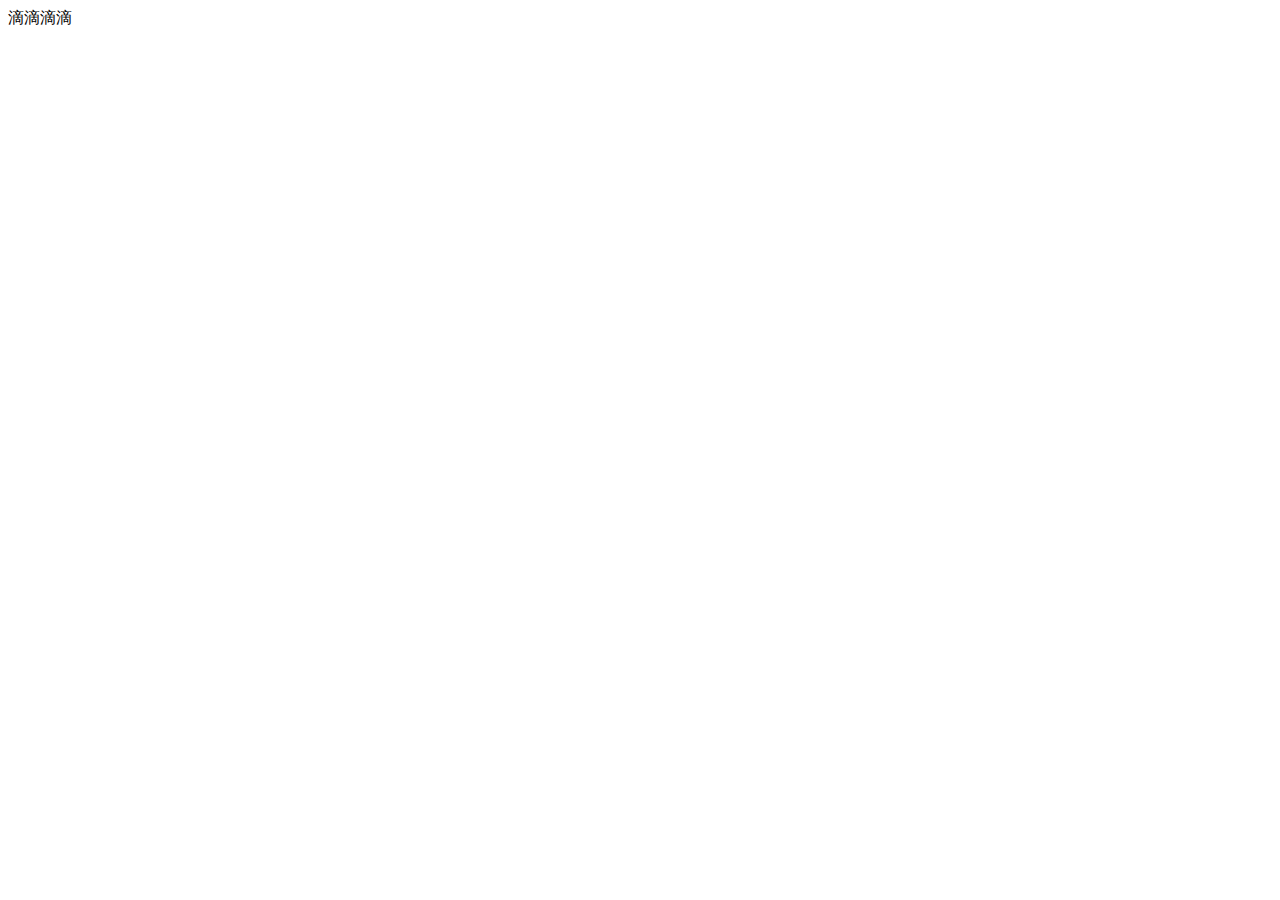
==== public/back/index.html @ b9373a1e "初始化提交——访问测试" ====
<!DOCTYPE html>
<html lang="en">
<head>
    <meta charset="UTF-8">
    <meta name="viewport" content="width=device-width, initial-scale=1.0">
    <meta http-equiv="X-UA-Compatible" content="ie=edge">
    <title>Document</title>
</head>
<body>
    
    滴滴滴滴

</body>
</html>
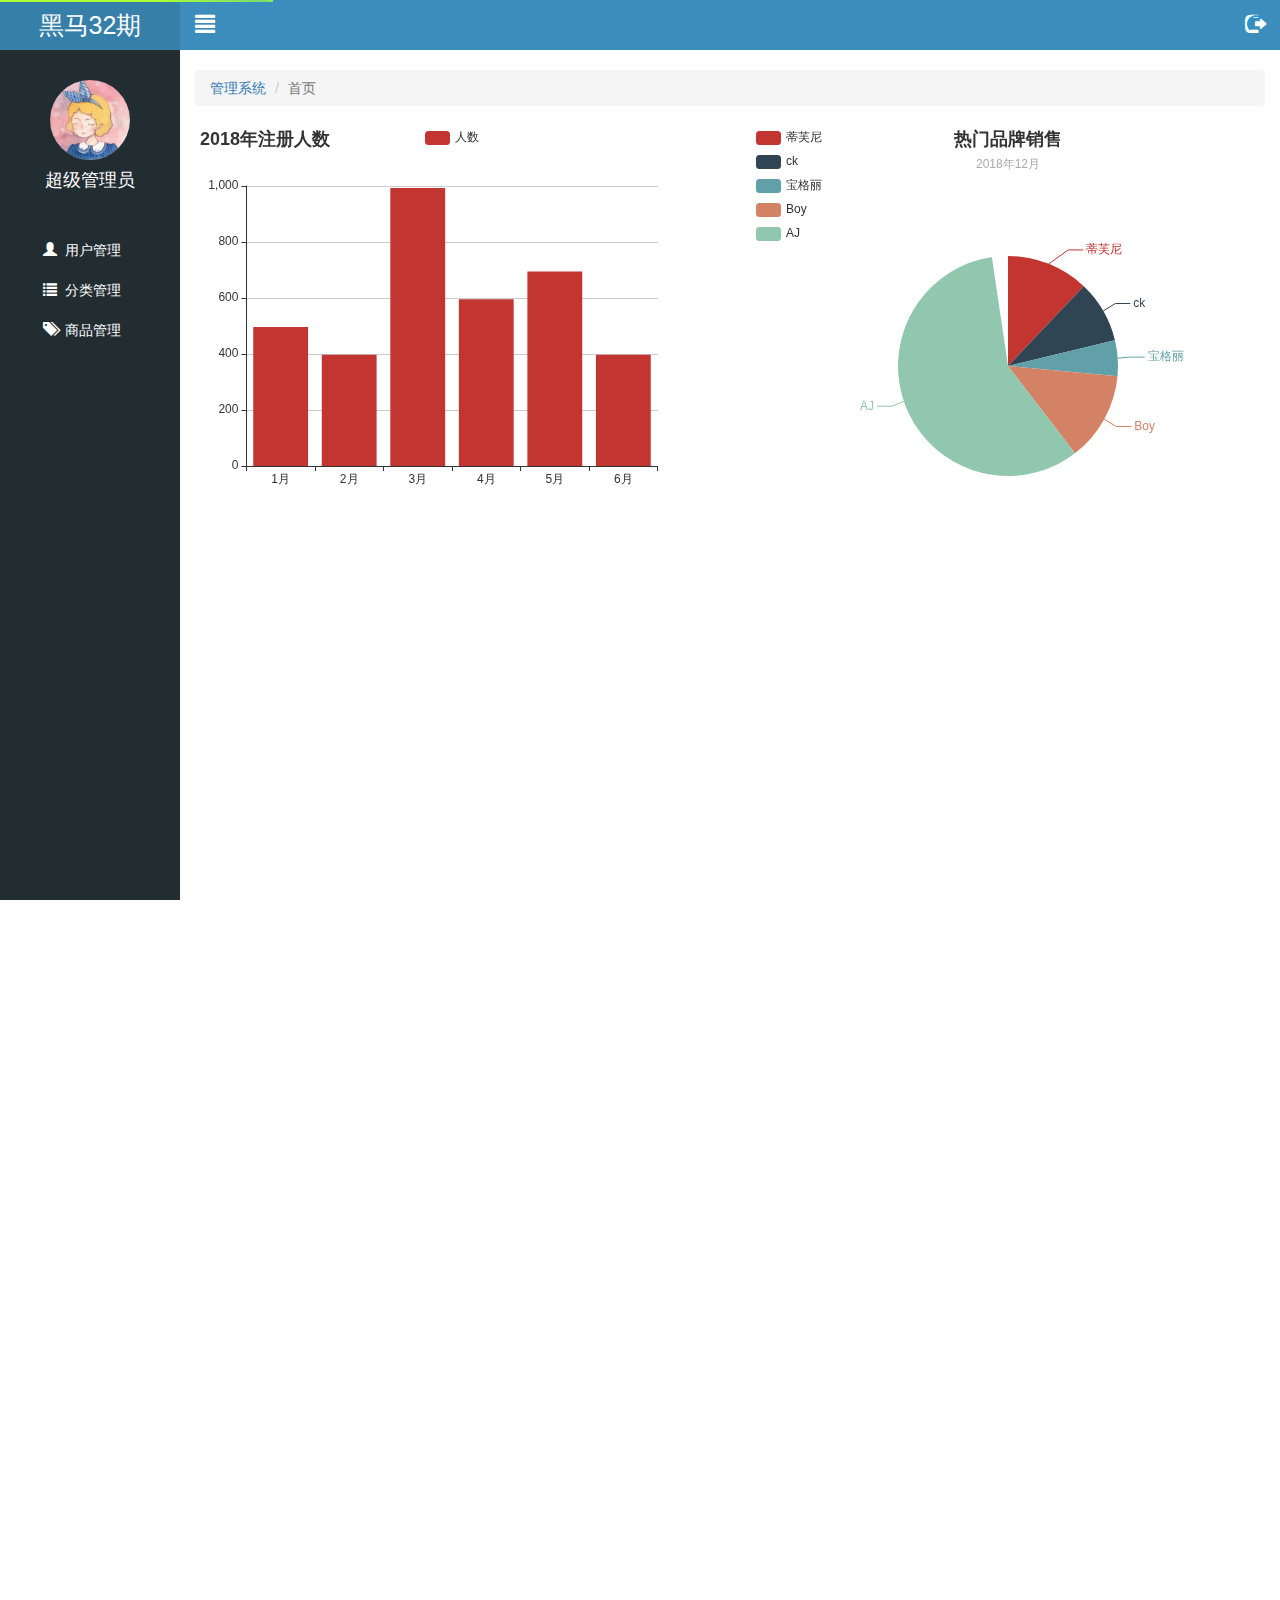
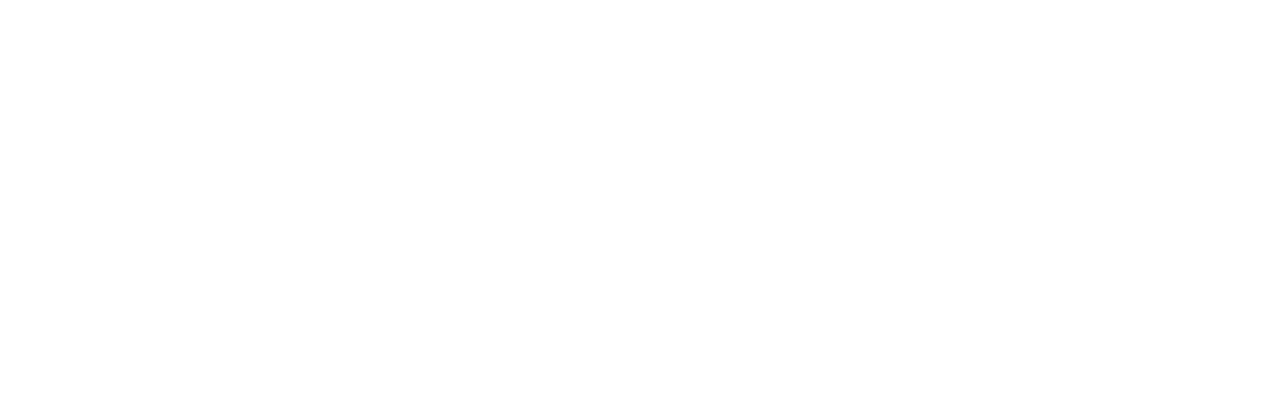
==== commit 58ff39a2: "用户页面渲染完成" ====
--- a/public/back/index.html
+++ b/public/back/index.html
@@ -1,14 +1,113 @@
 <!DOCTYPE html>
 <html lang="en">
-<head>
-    <meta charset="UTF-8">
-    <meta name="viewport" content="width=device-width, initial-scale=1.0">
-    <meta http-equiv="X-UA-Compatible" content="ie=edge">
+  <head>
+    <meta charset="UTF-8" />
+    <meta name="viewport" content="width=device-width, initial-scale=1.0" />
+    <meta http-equiv="X-UA-Compatible" content="ie=edge" />
     <title>Document</title>
-</head>
-<body>
+    <link rel="stylesheet" href="./lib/bootstrap/css/bootstrap.css" />
+    <link rel="stylesheet" href="./lib/bootstrap-validator/css/bootstrapValidator.min.css"/>
+    <link rel="stylesheet" href="./lib/nprogress/nprogress.css" />
+    <link rel="stylesheet" href="./css/common.css" />
+  </head>
+  <body>
+    <!-- 侧边栏 -->
+    <div class="lt_aside">
+      <div class="brand"><a href="#">黑马32期</a></div>
+      <div class="user">
+        <img src="images/1.jpg" alt="" />
+        <p>超级管理员</p>
+      </div>
+      <div class="nav">
+        <ul>
+          <li>
+            <a href="user.html">
+              <i class="glyphicon glyphicon-user"></i> <span>用户管理</span>
+            </a>
+          </li>
+          <li>
+            <a href="javascript:;" class="category">
+              <i class="glyphicon glyphicon-list"></i> <span>分类管理</span>
+            </a>
+            <div class="child">
+              <a href="first.html">一级分类</a>
+              <a href="second.html">二级分类</a>
+            </div>
+          </li>
+          <li>
+            <a href="product.html">
+              <i class="glyphicon glyphicon-tags"></i> <span>商品管理</span>
+            </a>
+          </li>
+        </ul>
+      </div>
+    </div>
+
+    <!-- 顶部 -->
+    <div class="lt_content">
+      <div class="lt_top">
+        <a href="#" class="pull-left icon_left">
+          <i class="glyphicon glyphicon-align-justify"></i>
+        </a>
+        <a href="#" class="pull-right icon_right">
+          <i class="glyphicon glyphicon-log-out"></i>
+        </a>
+      </div>
+
+      <div class="container-fluid">
+        <ol class="breadcrumb mt_20">
+          <li><a href="index.html">管理系统</a></li>
+          <li class="active">首页</li>
+        </ol>
+
+
+        <div class="echarts_box">
+            <div class="echarts_left pull-left"></div>
+            <div class="echarts_right pull-right"></div>
+        </div>
+
+
+
+      </div>
+    </div>
+
+    <!-- 模态框 -->
+    <div class="modal fade" id="logoutModal" tabindex="-1">
+      <div class="modal-dialog modal-sm">
+        <div class="modal-content">
+          <div class="modal-header">
+            <button type="button" class="close" data-dismiss="modal">
+              <span>&times;</span>
+            </button>
+            <h4 class="modal-title" id="myModalLabel">温馨提示</h4>
+          </div>
+          <div class="modal-body">
+            <p class="red">
+              <i class="glyphicon glyphicon-info-sign red"></i
+              >您确定要退出后台管理系统吗？
+            </p>
+          </div>
+          <div class="modal-footer">
+            <button type="button" class="btn btn-default" data-dismiss="modal">
+              取消
+            </button>
+            <button type="button" class="btn btn-primary" id="outBtn">
+              退出
+            </button>
+          </div>
+        </div>
+      </div>
+    </div>
+
+    <script src="./lib/jquery/jquery.min.js"></script>
+    <script src="./lib/bootstrap/js/bootstrap.min.js"></script>
+    <script src="./lib/bootstrap-validator/js/bootstrapValidator.min.js"></script>
+    <script src="./lib/nprogress/nprogress.js"></script>
+    <script src="./lib/echarts/echarts.min.js"></script>   
+    <script src="./js/common.js"></script>
+    <script src="./js/isLogin.js"></script>
+    <script src="./js/index.js"></script>
     
-    滴滴滴滴
 
-</body>
-</html>+  </body>
+</html>
--- a/public/back/lib/bootstrap-validator/css/bootstrapValidator.min.css
+++ b/public/back/lib/bootstrap-validator/css/bootstrapValidator.min.css
@@ -0,0 +1,11 @@
+/*!
+ * BootstrapValidator (http://bootstrapvalidator.com)
+ * The best jQuery plugin to validate form fields. Designed to use with Bootstrap 3
+ *
+ * @version     v0.5.1, built on 2014-08-22 4:55:09 PM
+ * @author      https://twitter.com/nghuuphuoc
+ * @copyright   (c) 2013 - 2014 Nguyen Huu Phuoc
+ * @license     MIT
+ */
+
+.bv-form .help-block{margin-bottom:0}.bv-form .tooltip-inner{text-align:left}.nav-tabs li.bv-tab-success>a{color:#3c763d}.nav-tabs li.bv-tab-error>a{color:#a94442}--- a/public/back/lib/nprogress/nprogress.css
+++ b/public/back/lib/nprogress/nprogress.css
@@ -0,0 +1,74 @@
+/* Make clicks pass-through */
+#nprogress {
+  pointer-events: none;
+}
+
+#nprogress .bar {
+  background: greenyellow;
+
+  position: fixed;
+  z-index: 10000;
+  top: 0;
+  left: 0;
+
+  width: 100%;
+  height: 2px;
+}
+
+/* Fancy blur effect */
+#nprogress .peg {
+  display: block;
+  position: absolute;
+  right: 0px;
+  width: 100px;
+  height: 100%;
+  box-shadow: 0 0 10px #29d, 0 0 5px #29d;
+  opacity: 1.0;
+
+  -webkit-transform: rotate(3deg) translate(0px, -4px);
+      -ms-transform: rotate(3deg) translate(0px, -4px);
+          transform: rotate(3deg) translate(0px, -4px);
+}
+
+/* Remove these to get rid of the spinner */
+#nprogress .spinner {
+  display: block;
+  position: fixed;
+  z-index: 1031;
+  top: 15px;
+  right: 15px;
+}
+
+#nprogress .spinner-icon {
+  width: 18px;
+  height: 18px;
+  box-sizing: border-box;
+
+  border: solid 2px transparent;
+  border-top-color: #29d;
+  border-left-color: #29d;
+  border-radius: 50%;
+
+  -webkit-animation: nprogress-spinner 400ms linear infinite;
+          animation: nprogress-spinner 400ms linear infinite;
+}
+
+.nprogress-custom-parent {
+  overflow: hidden;
+  position: relative;
+}
+
+.nprogress-custom-parent #nprogress .spinner,
+.nprogress-custom-parent #nprogress .bar {
+  position: absolute;
+}
+
+@-webkit-keyframes nprogress-spinner {
+  0%   { -webkit-transform: rotate(0deg); }
+  100% { -webkit-transform: rotate(360deg); }
+}
+@keyframes nprogress-spinner {
+  0%   { transform: rotate(0deg); }
+  100% { transform: rotate(360deg); }
+}
+
--- a/public/back/css/common.css
+++ b/public/back/css/common.css
@@ -0,0 +1,154 @@
+
+* {
+  margin: 0;
+  padding: 0;
+}
+
+a:link,
+a:visited,
+a:hover,
+a:active {
+  text-decoration: none;
+}
+
+.mt_20{
+    margin: 20px 0;
+}
+
+ul{
+    list-style: none;
+}
+
+.red{
+    color: #A94442;
+}
+
+/* 表格居中 */
+.table.table-bordered th,
+.table.table-bordered td {
+  text-align: center;
+  vertical-align: middle;
+}
+
+
+
+
+/* 侧边栏 */
+.lt_aside{
+    position: fixed;
+    top: 0;
+    left: 0;
+    width: 180px;
+    height: 100%;
+    background-color: #222D32;
+    z-index: 999;
+    transition: all 1s;
+}
+
+.lt_aside.hidemenu {
+    left: -180px;
+  }
+  
+
+.lt_aside .brand{
+    height: 50px;
+    line-height: 50px;
+    font-size: 20px;
+    text-align: center;
+    background-color: #367FA9;
+ 
+}
+.lt_aside .brand a {
+    color: #fff;
+    font-size: 25px;
+  }
+
+  .lt_aside .user {
+    padding-top: 30px;
+    height: 180px;
+  }
+
+  .lt_aside .user img{
+      display: block;
+      width: 80px;
+      height: 80px;
+      border-radius: 50%;
+      margin: 0 auto;
+  }
+  .lt_aside .user p{
+      height: 40px;
+      line-height: 40px;
+      color: #fff;
+      font-size: 18px;
+      text-align: center;
+ 
+  }
+
+  .lt_aside .nav a{
+    display: block;
+    height: 40px;
+    line-height: 40px;
+    color: #fff;
+    padding-left: 40px;
+    border-left: 3px solid transparent;
+  }
+
+  .lt_aside .nav a.current {
+    background-color: #1D1F21;
+    border-left: 3px solid #006699;
+  }
+
+  .lt_aside .nav a i {
+    margin-right: 4px;
+  }
+  .lt_aside .nav .child {
+    display: none;
+  }
+  .lt_aside .nav .child a {
+    padding-left: 62px;
+  }
+
+
+  /* 顶部 */
+  .lt_content {
+    padding-left: 180px;
+    padding-top: 50px;
+    height: 2000px;
+    transition: all 1s;
+  }
+  .lt_content.hidemenu {
+    padding-left: 0;
+  }
+  
+  .lt_content .lt_top{
+      width: 100%;
+      height: 50px;
+      background-color: #3C8DBC;
+      position: fixed;
+      left: 0;
+      top: 0;
+      padding-left: 180px;
+      z-index: 998;
+      transition: all 1s;
+  }
+  
+  .lt_content .lt_top.hidemenu {
+    padding-left: 0;
+  }
+
+  .lt_content .lt_top .icon_left,
+  .lt_content .lt_top .icon_right{
+      width: 50px;
+      height: 50px;
+      line-height: 50px;
+      color: #fff;
+      font-size: 20px;
+      text-align: center;
+  }
+
+.echarts_left,
+.echarts_right{
+    height: 400px;
+    width: 48%;
+    /* background-color: skyblue; */
+}